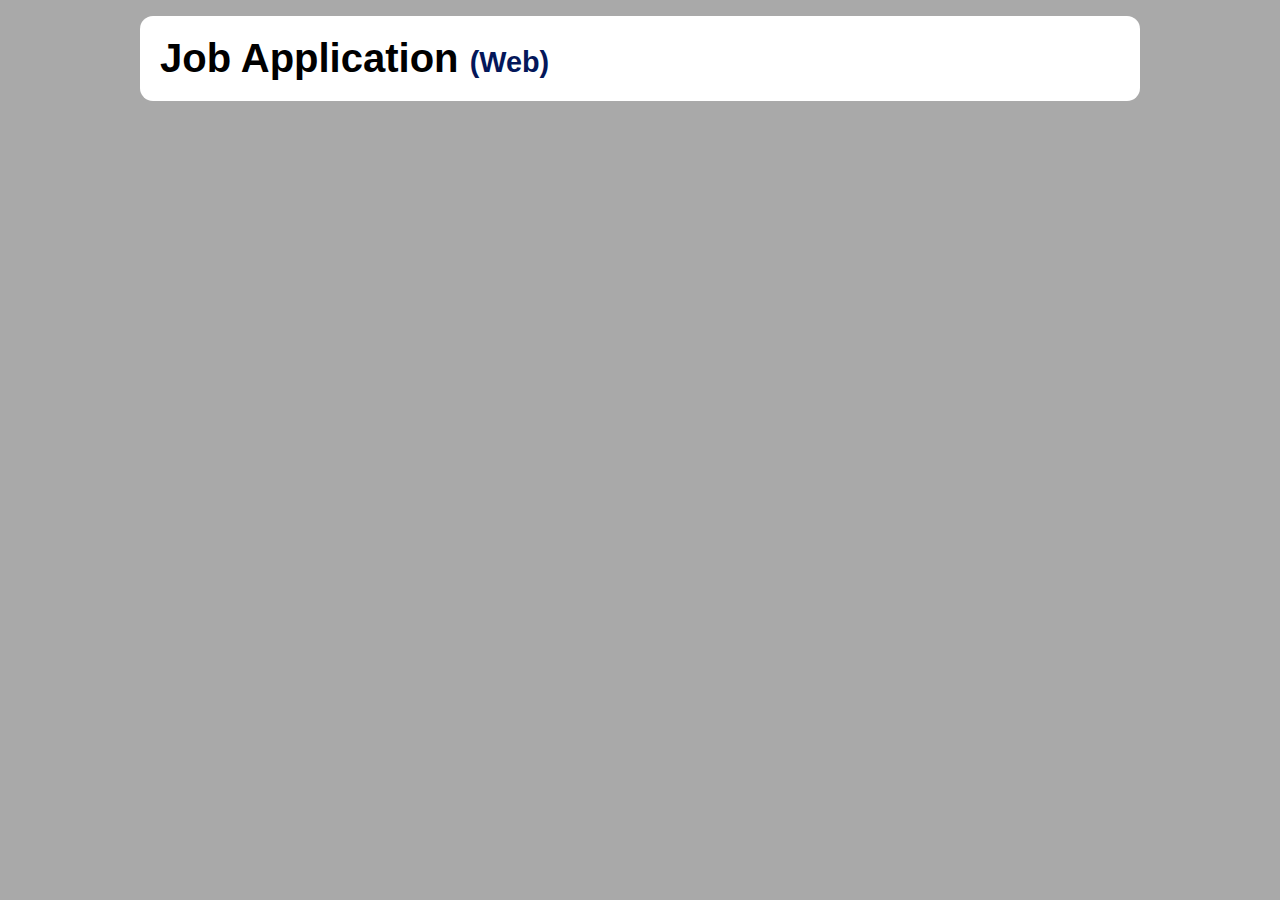
==== job-application/index.html @ da1e2dcb "2nd project initial setup complete" ====
<!DOCTYPE html>
<html lang="en">
  <head>
    <meta charset="UTF-8" />
    <meta http-equiv="X-UA-Compatible" content="IE=edge" />
    <meta name="viewport" content="width=device-width, initial-scale=1.0" />
    <title>Job Application</title>
    <link rel="stylesheet" href="style.css" />
  </head>
  <body>
    <div class="container">
      <h1 class="heading-container">
        Job Application
        <span>(Web)</span>
      </h1>
    </div>
  </body>
</html>
---- job-application/style.css ----
:root {
  --container-bg: #ffffff;
  --container-radius: 13px;
  --bg-color: #a9a9a9;
  --heading-color: #04175a;
}

* {
  margin: 0;
  padding: 0;
  box-sizing: border-box;
}

body {
  background-color: var(--bg-color);
  font-family: 'Poppins', sans-serif;
  font-size: 16px;
  margin: 1rem 0;
}

.container {
  max-width: 1000px;
  margin: 0 auto;
  background-color: var(--container-bg);
  border-radius: var(--container-radius);
}

.heading-container {
  padding: 20px;
  font-size: 2.5rem;
}

.heading-container span {
  color: var(--heading-color);
  font-size: 1.8rem;
}
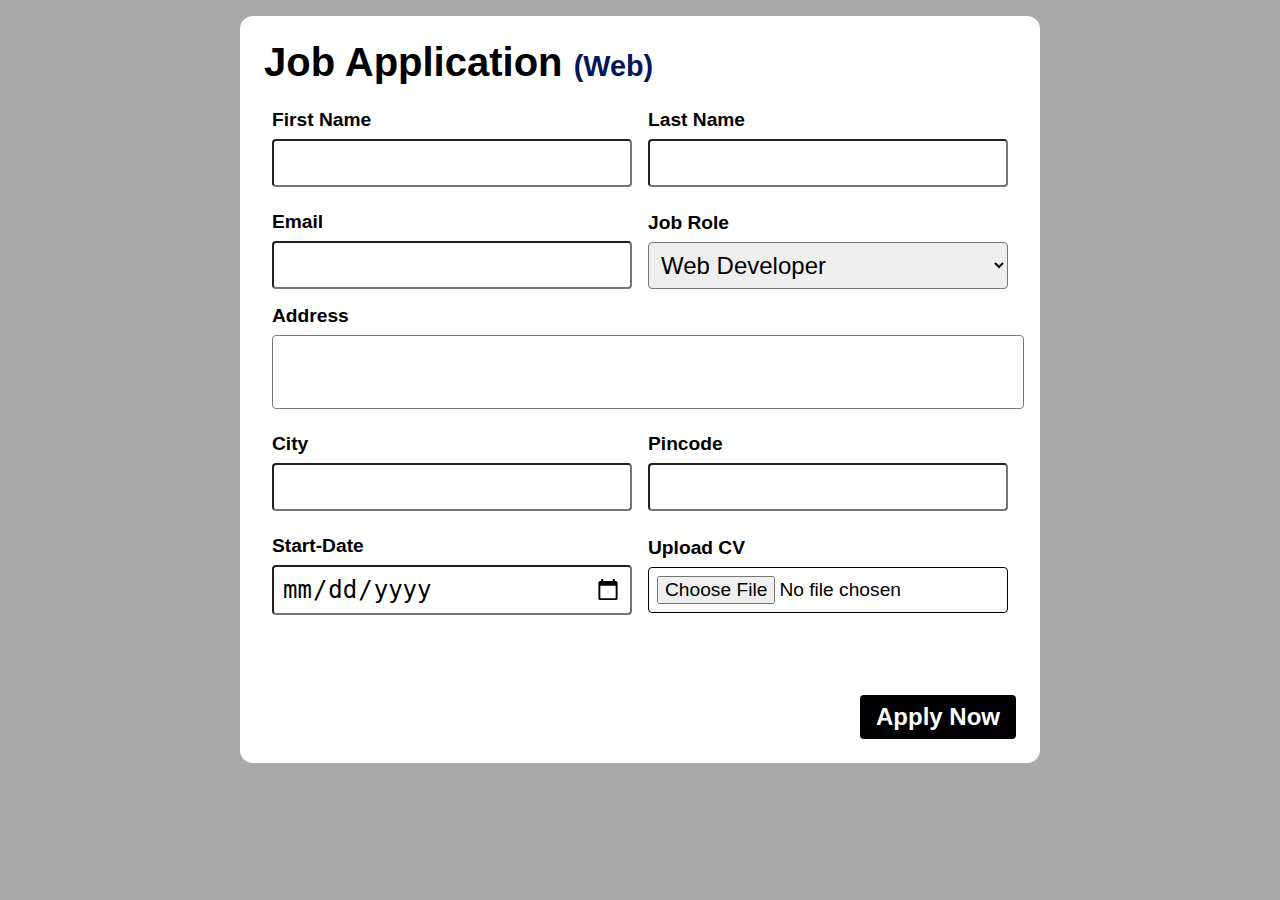
==== commit b195be0d: "2nd project necessary styling complete" ====
--- a/job-application/index.html
+++ b/job-application/index.html
@@ -13,6 +13,68 @@
         Job Application
         <span>(Web)</span>
       </h1>
-    </div>
+
+      <!-- Row 1 -->
+      <div class="row row-1">
+        <div class="col col-1">
+          <label for="first-name">First Name</label>
+          <input type="text" id="first-name" />
+        </div>
+        <div class="col col-2">
+          <label for="last-name">Last Name</label>
+          <input type="text" id="last-name" />
+        </div>
+      </div>
+
+      <!-- Row 2 -->
+      <div class="row row-2">
+        <div class="col col-1">
+          <label for="email">Email</label>
+          <input type="text" id="email" />
+        </div>
+        <div class="col col-2">
+          <label for="job-role">Job Role</label>
+          <select name="job-role" id="job-role">
+            <option value="web-developer">Web Developer</option>
+            <option value="web-designer">Web Designer</option>
+            <option value="graphic-designer">Graphic Designer</option>
+            <option value="content-writer">Content Writer</option>
+          </select>
+        </div>
+      </div>
+      <!-- Row 3 spanning two columns-->
+      <div class="col">
+        <label for="address">Address</label>
+        <textarea name="address" id="address"></textarea>
+      </div>
+
+      <!-- Row 4 -->
+      <div class="row row-4">
+        <div class="col col-1">
+          <label for="city">City</label>
+          <input type="text" id="city" />
+        </div>
+        <div class="col col-2">
+          <label for="pincode">Pincode</label>
+          <input type="text" id="pincode" />
+        </div>
+      </div>
+
+      <!-- Row 5 -->
+      <div class="row row-4">
+        <div class="col col-1">
+          <label for="start-date">Start-Date</label>
+          <input type="date" id="start-date" />
+        </div>
+        <div class="col col-2">
+          <label for="upload-cv">Upload CV</label>
+          <input type="file" id="upload-cv" />
+        </div>
+      </div>
+
+
+      <div class="btn-container">
+        <button class="apply">Apply Now</button>
+      </div>
   </body>
 </html>
--- a/job-application/style.css
+++ b/job-application/style.css
@@ -5,7 +5,9 @@
   --heading-color: #04175a;
 }
 
-* {
+*,
+*::before,
+*::after {
   margin: 0;
   padding: 0;
   box-sizing: border-box;
@@ -19,14 +21,14 @@
 }
 
 .container {
-  max-width: 1000px;
+  max-width: 800px;
   margin: 0 auto;
   background-color: var(--container-bg);
   border-radius: var(--container-radius);
+  padding: 1.5rem;
 }
 
 .heading-container {
-  padding: 20px;
   font-size: 2.5rem;
 }
 
@@ -34,3 +36,69 @@
   color: var(--heading-color);
   font-size: 1.8rem;
 }
+
+.row {
+  margin: 1rem 0;
+  display: flex;
+  justify-content: space-between;
+  align-items: center;
+}
+
+.col {
+  width: 100%;
+  margin: 0 0.5rem;
+}
+
+label {
+  display: block;
+  font-size: 1.2rem;
+  font-weight: 700;
+  margin: 0.5rem 0;
+}
+
+input,
+select,
+textarea {
+  padding: 0.5rem;
+  font-size: 1.5rem;
+  outline: none;
+  border-radius: 4px;
+  display: block;
+  resize: none;
+  width: 100%;
+}
+
+input[type='file'] {
+  border: 1px solid #000;
+  font-size: 1.2rem;
+}
+
+input:focus {
+  border: 2px solid #000;
+}
+
+.btn-container {
+  display: flex;
+  justify-content: right;
+  align-items: center;
+  margin-top: 5rem;
+}
+
+.apply {
+  background-color: #000;
+  color: #fff;
+  font-size: 1.5rem;
+  font-weight: 700;
+  padding: 0.5rem 1rem;
+  border-radius: 4px;
+  border: none;
+  cursor: pointer;
+  text-align: center;
+  display: block;
+}
+
+.apply:hover {
+  background-color: #fff;
+  color: #000;
+  border: 1px solid #000;
+}
